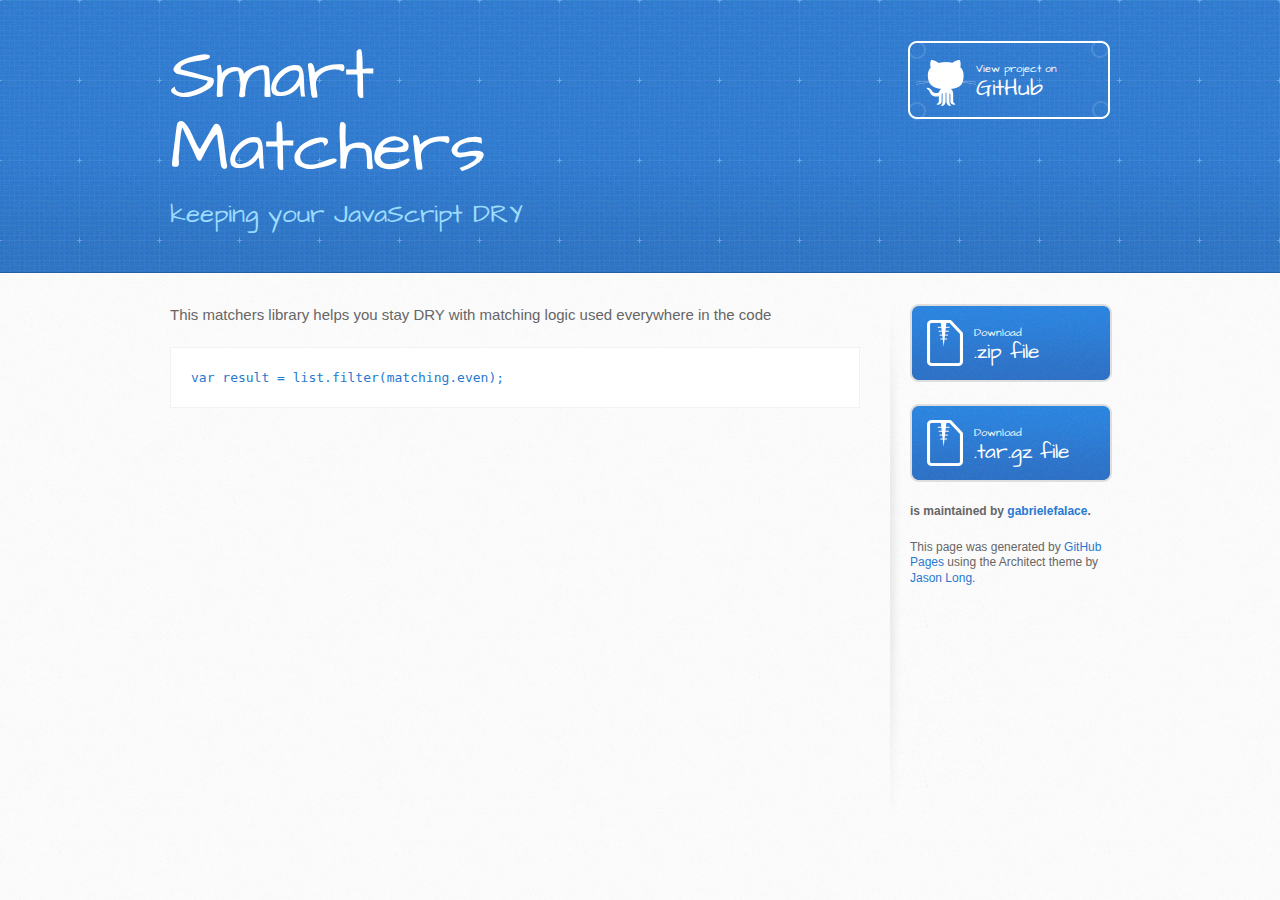
==== index.html @ 1103bbe6 "Create gh-pages branch via GitHub" ====
<!DOCTYPE html>
<html>
  <head>
    <meta charset='utf-8'>
    <meta http-equiv="X-UA-Compatible" content="chrome=1">
    <meta name="viewport" content="width=device-width, initial-scale=1, maximum-scale=1">
    <link href='https://fonts.googleapis.com/css?family=Architects+Daughter' rel='stylesheet' type='text/css'>
    <link rel="stylesheet" type="text/css" href="stylesheets/stylesheet.css" media="screen">
    <link rel="stylesheet" type="text/css" href="stylesheets/pygment_trac.css" media="screen">
    <link rel="stylesheet" type="text/css" href="stylesheets/print.css" media="print">

    <!--[if lt IE 9]>
    <script src="//html5shiv.googlecode.com/svn/trunk/html5.js"></script>
    <![endif]-->

    <title>Smart Matchers by gabrielefalace</title>
  </head>

  <body>
    <header>
      <div class="inner">
        <h1>Smart Matchers</h1>
        <h2>keeping your JavaScript DRY</h2>
        <a href="https://github.com/gabrielefalace/smart-matchers" class="button"><small>View project on</small> GitHub</a>
      </div>
    </header>

    <div id="content-wrapper">
      <div class="inner clearfix">
        <section id="main-content">
          <p>This matchers library helps you stay DRY with matching logic used everywhere in the code</p>

<pre><code>var result = list.filter(matching.even);
</code></pre>
        </section>

        <aside id="sidebar">
          <a href="https://github.com/gabrielefalace/smart-matchers/zipball/master" class="button">
            <small>Download</small>
            .zip file
          </a>
          <a href="https://github.com/gabrielefalace/smart-matchers/tarball/master" class="button">
            <small>Download</small>
            .tar.gz file
          </a>

          <p class="repo-owner"><a href="https://github.com/gabrielefalace/smart-matchers"></a> is maintained by <a href="https://github.com/gabrielefalace">gabrielefalace</a>.</p>

          <p>This page was generated by <a href="https://pages.github.com">GitHub Pages</a> using the Architect theme by <a href="https://twitter.com/jasonlong">Jason Long</a>.</p>
        </aside>
      </div>
    </div>

  
  </body>
</html>
---- stylesheets/stylesheet.css ----
/*! normalize.css v3.0.2 | MIT License | git.io/normalize */

/**
 * 1. Set default font family to sans-serif.
 * 2. Prevent iOS text size adjust after orientation change, without disabling
 *    user zoom.
 */

html {
  font-family: sans-serif; /* 1 */
  -webkit-text-size-adjust: 100%; /* 2 */
  -ms-text-size-adjust: 100%; /* 2 */
}

/**
 * Remove default margin.
 */

body {
  margin: 0;
}

/* HTML5 display definitions
   ========================================================================== */

/**
 * Correct `block` display not defined for any HTML5 element in IE 8/9.
 * Correct `block` display not defined for `details` or `summary` in IE 10/11
 * and Firefox.
 * Correct `block` display not defined for `main` in IE 11.
 */

article,
aside,
details,
figcaption,
figure,
footer,
header,
hgroup,
main,
menu,
nav,
section,
summary {
  display: block;
}

/**
 * 1. Correct `inline-block` display not defined in IE 8/9.
 * 2. Normalize vertical alignment of `progress` in Chrome, Firefox, and Opera.
 */

audio,
canvas,
progress,
video {
  display: inline-block; /* 1 */
  vertical-align: baseline; /* 2 */
}

/**
 * Prevent modern browsers from displaying `audio` without controls.
 * Remove excess height in iOS 5 devices.
 */

audio:not([controls]) {
  display: none;
  height: 0;
}

/**
 * Address `[hidden]` styling not present in IE 8/9/10.
 * Hide the `template` element in IE 8/9/11, Safari, and Firefox < 22.
 */

[hidden],
template {
  display: none;
}

/* Links
   ========================================================================== */

/**
 * Remove the gray background color from active links in IE 10.
 */

a {
  background-color: transparent;
}

/**
 * Improve readability when focused and also mouse hovered in all browsers.
 */

a:active,
a:hover {
  outline: 0;
}

/* Text-level semantics
   ========================================================================== */

/**
 * Address styling not present in IE 8/9/10/11, Safari, and Chrome.
 */

abbr[title] {
  border-bottom: 1px dotted;
}

/**
 * Address style set to `bolder` in Firefox 4+, Safari, and Chrome.
 */

b,
strong {
  font-weight: bold;
}

/**
 * Address styling not present in Safari and Chrome.
 */

dfn {
  font-style: italic;
}

/**
 * Address variable `h1` font-size and margin within `section` and `article`
 * contexts in Firefox 4+, Safari, and Chrome.
 */

h1 {
  margin: 0.67em 0;
  font-size: 2em;
}

/**
 * Address styling not present in IE 8/9.
 */

mark {
  color: #000;
  background: #ff0;
}

/**
 * Address inconsistent and variable font size in all browsers.
 */

small {
  font-size: 80%;
}

/**
 * Prevent `sub` and `sup` affecting `line-height` in all browsers.
 */

sub,
sup {
  position: relative;
  font-size: 75%;
  line-height: 0;
  vertical-align: baseline;
}

sup {
  top: -0.5em;
}

sub {
  bottom: -0.25em;
}

/* Embedded content
   ========================================================================== */

/**
 * Remove border when inside `a` element in IE 8/9/10.
 */

img {
  border: 0;
}

/**
 * Correct overflow not hidden in IE 9/10/11.
 */

svg:not(:root) {
  overflow: hidden;
}

/* Grouping content
   ========================================================================== */

/**
 * Address margin not present in IE 8/9 and Safari.
 */

figure {
  margin: 1em 40px;
}

/**
 * Address differences between Firefox and other browsers.
 */

hr {
  height: 0;
  -moz-box-sizing: content-box;
  box-sizing: content-box;
}

/**
 * Contain overflow in all browsers.
 */

pre {
  overflow: auto;
}

/**
 * Address odd `em`-unit font size rendering in all browsers.
 */

code,
kbd,
pre,
samp {
  font-family: monospace, monospace;
  font-size: 1em;
}

/* Forms
   ========================================================================== */

/**
 * Known limitation: by default, Chrome and Safari on OS X allow very limited
 * styling of `select`, unless a `border` property is set.
 */

/**
 * 1. Correct color not being inherited.
 *    Known issue: affects color of disabled elements.
 * 2. Correct font properties not being inherited.
 * 3. Address margins set differently in Firefox 4+, Safari, and Chrome.
 */

button,
input,
optgroup,
select,
textarea {
  margin: 0; /* 3 */
  font: inherit; /* 2 */
  color: inherit; /* 1 */
}

/**
 * Address `overflow` set to `hidden` in IE 8/9/10/11.
 */

button {
  overflow: visible;
}

/**
 * Address inconsistent `text-transform` inheritance for `button` and `select`.
 * All other form control elements do not inherit `text-transform` values.
 * Correct `button` style inheritance in Firefox, IE 8/9/10/11, and Opera.
 * Correct `select` style inheritance in Firefox.
 */

button,
select {
  text-transform: none;
}

/**
 * 1. Avoid the WebKit bug in Android 4.0.* where (2) destroys native `audio`
 *    and `video` controls.
 * 2. Correct inability to style clickable `input` types in iOS.
 * 3. Improve usability and consistency of cursor style between image-type
 *    `input` and others.
 */

button,
html input[type="button"], /* 1 */
input[type="reset"],
input[type="submit"] {
  -webkit-appearance: button; /* 2 */
  cursor: pointer; /* 3 */
}

/**
 * Re-set default cursor for disabled elements.
 */

button[disabled],
html input[disabled] {
  cursor: default;
}

/**
 * Remove inner padding and border in Firefox 4+.
 */

button::-moz-focus-inner,
input::-moz-focus-inner {
  padding: 0;
  border: 0;
}

/**
 * Address Firefox 4+ setting `line-height` on `input` using `!important` in
 * the UA stylesheet.
 */

input {
  line-height: normal;
}

/**
 * It's recommended that you don't attempt to style these elements.
 * Firefox's implementation doesn't respect box-sizing, padding, or width.
 *
 * 1. Address box sizing set to `content-box` in IE 8/9/10.
 * 2. Remove excess padding in IE 8/9/10.
 */

input[type="checkbox"],
input[type="radio"] {
  box-sizing: border-box; /* 1 */
  padding: 0; /* 2 */
}

/**
 * Fix the cursor style for Chrome's increment/decrement buttons. For certain
 * `font-size` values of the `input`, it causes the cursor style of the
 * decrement button to change from `default` to `text`.
 */

input[type="number"]::-webkit-inner-spin-button,
input[type="number"]::-webkit-outer-spin-button {
  height: auto;
}

/**
 * 1. Address `appearance` set to `searchfield` in Safari and Chrome.
 * 2. Address `box-sizing` set to `border-box` in Safari and Chrome
 *    (include `-moz` to future-proof).
 */

input[type="search"] {
  -webkit-box-sizing: content-box; /* 2 */
  -moz-box-sizing: content-box;
  box-sizing: content-box;
  -webkit-appearance: textfield; /* 1 */
}

/**
 * Remove inner padding and search cancel button in Safari and Chrome on OS X.
 * Safari (but not Chrome) clips the cancel button when the search input has
 * padding (and `textfield` appearance).
 */

input[type="search"]::-webkit-search-cancel-button,
input[type="search"]::-webkit-search-decoration {
  -webkit-appearance: none;
}

/**
 * Define consistent border, margin, and padding.
 */

fieldset {
  padding: 0.35em 0.625em 0.75em;
  margin: 0 2px;
  border: 1px solid #c0c0c0;
}

/**
 * 1. Correct `color` not being inherited in IE 8/9/10/11.
 * 2. Remove padding so people aren't caught out if they zero out fieldsets.
 */

legend {
  padding: 0; /* 2 */
  border: 0; /* 1 */
}

/**
 * Remove default vertical scrollbar in IE 8/9/10/11.
 */

textarea {
  overflow: auto;
}

/**
 * Don't inherit the `font-weight` (applied by a rule above).
 * NOTE: the default cannot safely be changed in Chrome and Safari on OS X.
 */

optgroup {
  font-weight: bold;
}

/* Tables
   ========================================================================== */

/**
 * Remove most spacing between table cells.
 */

table {
  border-spacing: 0;
  border-collapse: collapse;
}

td,
th {
  padding: 0;
}

/* LAYOUT STYLES */
body {
  font-family: 'Helvetica Neue', Helvetica, Arial, serif;
  font-size: 15px;
  font-weight: 400;
  line-height: 1.5;
  color: #666;
  background: #fafafa url(../images/body-bg.jpg) 0 0 repeat;
}

p {
  margin-top: 0;
}

a {
  color: #2879d0;
}
a:hover {
  color: #2268b2;
}

header {
  padding-top: 40px;
  padding-bottom: 40px;
  font-family: 'Architects Daughter', 'Helvetica Neue', Helvetica, Arial, serif;
  background: #2e7bcf url(../images/header-bg.jpg) 0 0 repeat-x;
  border-bottom: solid 1px #275da1;
}

header h1 {
  width: 540px;
  margin-top: 0;
  margin-bottom: 0.2em;
  font-size: 72px;
  font-weight: normal;
  line-height: 1;
  color: #fff;
  letter-spacing: -1px;
}

header h2 {
  width: 540px;
  margin-top: 0;
  margin-bottom: 0;
  font-size: 26px;
  font-weight: normal;
  line-height: 1.3;
  color: #9ddcff;
  letter-spacing: 0;
}

.inner {
  position: relative;
  width: 940px;
  margin: 0 auto;
}

#content-wrapper {
  padding-top: 30px;
  border-top: solid 1px #fff;
}

#main-content {
  float: left;
  width: 690px;
}

#main-content img {
  max-width: 100%;
}

aside#sidebar {
  float: right;
  width: 200px;
  min-height: 504px;
  padding-left: 20px;
  font-size: 12px;
  line-height: 1.3;
  background: transparent url(../images/sidebar-bg.jpg) 0 0 no-repeat;
}

aside#sidebar p.repo-owner,
aside#sidebar p.repo-owner a {
  font-weight: bold;
}

#downloads {
  margin-bottom: 40px;
}

a.button {
  width: 134px;
  height: 58px;
  padding-top: 22px;
  padding-left: 68px;
  font-family: 'Architects Daughter', 'Helvetica Neue', Helvetica, Arial, serif;
  font-size: 23px;
  line-height: 1.2;
  color: #fff;
}
a.button small {
  display: block;
  font-size: 11px;
}
header a.button {
  position: absolute;
  top: 0;
  right: 0;
  background: transparent url(../images/github-button.png) 0 0 no-repeat;
}
aside a.button {
  display: block;
  width: 138px;
  padding-left: 64px;
  margin-bottom: 20px;
  font-size: 21px;
  background: transparent url(../images/download-button.png) 0 0 no-repeat;
}

code, pre {
  margin-bottom: 30px;
  font-family: Monaco, "Bitstream Vera Sans Mono", "Lucida Console", Terminal, monospace;
  font-size: 13px;
  color: #222;
}

code {
  padding: 0 3px;
  background-color: #f2f8fc;
  border: solid 1px #dbe7f3;
}

pre {
  padding: 20px;
  overflow: auto;
  text-shadow: none;
  background: #fff;
  border: solid 1px #f2f2f2;
}
pre code {
  padding: 0;
  color: #2879d0;
  background-color: #fff;
  border: none;
}

ul, ol, dl {
  margin-bottom: 20px;
}


/* COMMON STYLES */

hr {
  height: 0;
  margin-top: 1em;
  margin-bottom: 1em;
  border: 0;
  border-top: solid 1px #ddd;
}

table {
  width: 100%;
  border: 1px solid #ebebeb;
}

th {
  font-weight: 500;
}

td {
  font-weight: 300;
  text-align: center;
  border: 1px solid #ebebeb;
}

form {
  padding: 20px;
  background: #f2f2f2;

}


/* GENERAL ELEMENT TYPE STYLES */

#main-content h1 {
  margin-top: 0;
  margin-bottom: 0;
  font-family: 'Architects Daughter', 'Helvetica Neue', Helvetica, Arial, serif;
  font-size: 2.8em;
  font-weight: normal;
  color: #474747;
  text-indent: 6px;
  letter-spacing: -1px;
}

#main-content h1:before {
  padding-right: 0.3em;
  margin-left: -0.9em;
  color: #9ddcff;
  content: "/";
}

#main-content h2 {
  margin-bottom: 8px;
  font-family: 'Architects Daughter', 'Helvetica Neue', Helvetica, Arial, serif;
  font-size: 22px;
  font-weight: bold;
  color: #474747;
  text-indent: 4px;
}
#main-content h2:before {
  padding-right: 0.3em;
  margin-left: -1.5em;
  content: "//";
  color: #9ddcff;
}

#main-content h3 {
  margin-top: 24px;
  margin-bottom: 8px;
  font-family: 'Architects Daughter', 'Helvetica Neue', Helvetica, Arial, serif;
  font-size: 18px;
  font-weight: bold;
  color: #474747;
  text-indent: 3px;
}

#main-content h3:before {
  padding-right: 0.3em;
  margin-left: -2em;
  content: "///";
  color: #9ddcff;
}

#main-content h4 {
  margin-bottom: 8px;
  font-family: 'Architects Daughter', 'Helvetica Neue', Helvetica, Arial, serif;
  font-size: 15px;
  font-weight: bold;
  color: #474747;
  text-indent: 3px;
}

h4:before {
  padding-right: 0.3em;
  margin-left: -2.8em;
  content: "////";
  color: #9ddcff;
}

#main-content h5 {
  margin-bottom: 8px;
  font-family: 'Architects Daughter', 'Helvetica Neue', Helvetica, Arial, serif;
  font-size: 14px;
  color: #474747;
  text-indent: 3px;
}
h5:before {
  padding-right: 0.3em;
  margin-left: -3.2em;
  content: "/////";
  color: #9ddcff;
}

#main-content h6 {
  margin-bottom: 8px;
  font-family: 'Architects Daughter', 'Helvetica Neue', Helvetica, Arial, serif;
  font-size: .8em;
  color: #474747;
  text-indent: 3px;
}
h6:before {
  padding-right: 0.3em;
  margin-left: -3.7em;
  content: "//////";
  color: #9ddcff;
}

p {
  margin-bottom: 20px;
}

a {
  text-decoration: none;
}

p a {
  font-weight: 400;
}

blockquote {
  padding: 0 0 0 30px;
  margin-bottom: 20px;
  font-size: 1.6em;
  border-left: 10px solid #e9e9e9;
}

ul {
  list-style-position: inside;
  list-style: disc;
  padding-left: 20px;
}

ol {
  list-style-position: inside;
  list-style: decimal;
  padding-left: 3px;
}

dl dd {
  font-style: italic;
  font-weight: 100;
}

footer {
  padding-top: 20px;
  padding-bottom: 30px;
  margin-top: 40px;
  font-size: 13px;
  color: #aaa;
  background: transparent url('../images/hr.png') 0 0 no-repeat;
}

footer a {
  color: #666;
}
footer a:hover {
  color: #444;
}

/* MISC */
.clearfix:after {
  display: block;
  height: 0;
  clear: both;
  visibility: hidden;
  content: '.';
}

.clearfix {display: inline-block;}
* html .clearfix {height: 1%;}
.clearfix {display: block;}

/* #Media Queries
================================================== */

/* Smaller than standard 960 (devices and browsers) */
@media only screen and (max-width: 959px) { }

/* Tablet Portrait size to standard 960 (devices and browsers) */
@media only screen and (min-width: 768px) and (max-width: 959px) {
  .inner {
    width: 740px;
  }
  header h1, header h2 {
    width: 340px;
  }
  header h1 {
    font-size: 60px;
  }
  header h2 {
    font-size: 30px;
  }
  #main-content {
    width: 490px;
  }
  #main-content h1:before,
  #main-content h2:before,
  #main-content h3:before,
  #main-content h4:before,
  #main-content h5:before,
  #main-content h6:before {
    padding-right: 0;
    margin-left: 0;
    content: none;
  }
}

/* All Mobile Sizes (devices and browser) */
@media only screen and (max-width: 767px) {
  .inner {
    width: 93%;
  }
  header {
    padding: 20px 0;
  }
  header .inner {
    position: relative;
  }
  header h1, header h2 {
    width: 100%;
  }
  header h1 {
    font-size: 48px;
  }
  header h2 {
    font-size: 24px;
  }
  header a.button {
    position: relative;
    display: inline-block;
    width: auto;
    height: auto;
    padding: 5px 10px;
    margin-top: 15px;
    font-size: 13px;
    line-height: 1;
    color: #2879d0;
    text-align: center;
    background-color: #9ddcff;
    background-image: none;
    border-radius: 5px;
    -moz-border-radius: 5px;
    -webkit-border-radius: 5px;
  }
  header a.button small {
    display: inline;
    font-size: 13px;
  }
  #main-content,
  aside#sidebar {
    float: none;
    width: 100% ! important;
  }
  aside#sidebar {
    min-height: 0;
    padding: 20px 0;
    margin-top: 20px;
    background-image: none;
    border-top: solid 1px #ddd;
  }
  aside#sidebar a.button {
    display: none;
  }
  #main-content h1:before,
  #main-content h2:before,
  #main-content h3:before,
  #main-content h4:before,
  #main-content h5:before,
  #main-content h6:before {
    padding-right: 0;
    margin-left: 0;
    content: none;
  }
}

/* Mobile Landscape Size to Tablet Portrait (devices and browsers) */
@media only screen and (min-width: 480px) and (max-width: 767px) { }

/* Mobile Portrait Size to Mobile Landscape Size (devices and browsers) */
@media only screen and (max-width: 479px) { }
---- stylesheets/print.css ----
html, body, div, span, applet, object, iframe,
h1, h2, h3, h4, h5, h6, p, blockquote, pre,
a, abbr, acronym, address, big, cite, code,
del, dfn, em, img, ins, kbd, q, s, samp,
small, strike, strong, sub, sup, tt, var,
b, u, i, center,
dl, dt, dd, ol, ul, li,
fieldset, form, label, legend,
table, caption, tbody, tfoot, thead, tr, th, td,
article, aside, canvas, details, embed,
figure, figcaption, footer, header, hgroup,
menu, nav, output, ruby, section, summary,
time, mark, audio, video {
  padding: 0;
  margin: 0;
  font: inherit;
  font-size: 100%;
  vertical-align: baseline;
  border: 0;
}
/* HTML5 display-role reset for older browsers */
article, aside, details, figcaption, figure,
footer, header, hgroup, menu, nav, section {
  display: block;
}
body {
  line-height: 1;
}
ol, ul {
  list-style: none;
}
blockquote, q {
  quotes: none;
}
blockquote:before, blockquote:after,
q:before, q:after {
  content: '';
  content: none;
}
table {
  border-spacing: 0;
  border-collapse: collapse;
}
body {
  font-family: 'Helvetica Neue', Helvetica, Arial, serif;
  font-size: 13px;
  line-height: 1.5;
  color: #000;
}

a {
  font-weight: bold;
  color: #d5000d;
}

header {
  padding-top: 35px;
  padding-bottom: 10px;
}

header h1 {
  font-size: 48px;
  font-weight: bold;
  line-height: 1.2;
  color: #303030;
  letter-spacing: -1px;
}

header h2 {
  font-size: 24px;
  font-weight: normal;
  line-height: 1.3;
  color: #aaa;
  letter-spacing: -1px;
}
#downloads {
  display: none;
}
#main_content {
  padding-top: 20px;
}

code, pre {
  margin-bottom: 30px;
  font-family: Monaco, "Bitstream Vera Sans Mono", "Lucida Console", Terminal;
  font-size: 12px;
  color: #222;
}

code {
  padding: 0 3px;
}

pre {
  padding: 20px;
  overflow: auto;
  border: solid 1px #ddd;
}
pre code {
  padding: 0;
}

ul, ol, dl {
  margin-bottom: 20px;
}


/* COMMON STYLES */

table {
  width: 100%;
  border: 1px solid #ebebeb;
}

th {
  font-weight: 500;
}

td {
  font-weight: 300;
  text-align: center;
  border: 1px solid #ebebeb;
}

form {
  padding: 20px;
  background: #f2f2f2;

}


/* GENERAL ELEMENT TYPE STYLES */

h1 {
  font-size: 2.8em;
}

h2 {
  margin-bottom: 8px;
  font-size: 22px;
  font-weight: bold;
  color: #303030;
}

h3 {
  margin-bottom: 8px;
  font-size: 18px;
  font-weight: bold;
  color: #d5000d;
}

h4 {
  font-size: 16px;
  font-weight: bold;
  color: #303030;
}

h5 {
  font-size: 1em;
  color: #303030;
}

h6 {
  font-size: .8em;
  color: #303030;
}

p {
  margin-bottom: 20px;
  font-weight: 300;
}

a {
  text-decoration: none;
}

p a {
  font-weight: 400;
}

blockquote {
  padding: 0 0 0 30px;
  margin-bottom: 20px;
  font-size: 1.6em;
  border-left: 10px solid #e9e9e9;
}

ul li {
  padding-left: 20px;
  list-style-position: inside;
  list-style: disc;
}

ol li {
  padding-left: 3px;
  list-style-position: inside;
  list-style: decimal;
}

dl dd {
  font-style: italic;
  font-weight: 100;
}

footer {
  padding-top: 20px;
  padding-bottom: 30px;
  margin-top: 40px;
  font-size: 13px;
  color: #aaa;
}

footer a {
  color: #666;
}

/* MISC */
.clearfix:after {
  display: block;
  height: 0;
  clear: both;
  visibility: hidden;
  content: '.';
}

.clearfix {display: inline-block;}
* html .clearfix {height: 1%;}
.clearfix {display: block;}
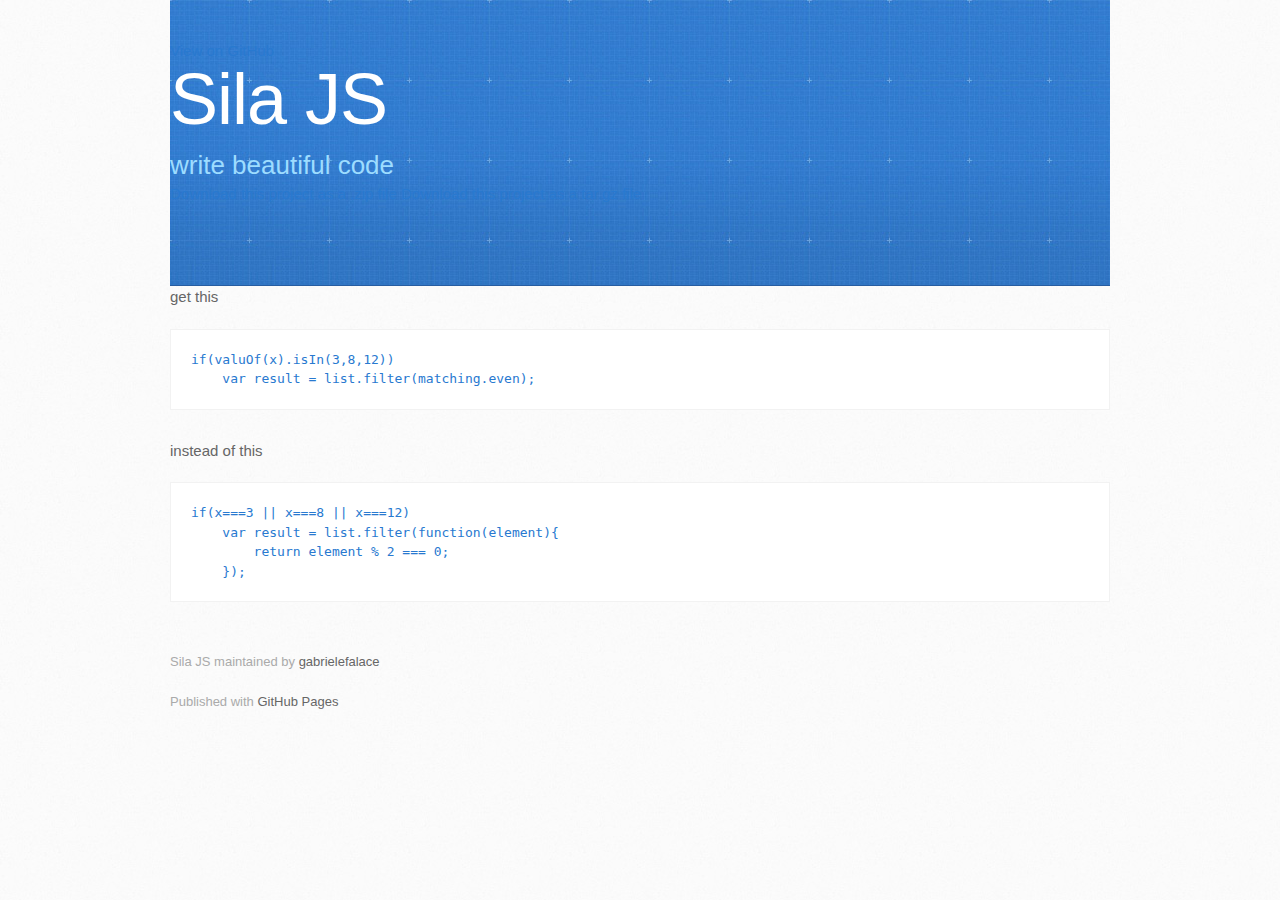
==== commit 330bf03a: "Create gh-pages branch via GitHub" ====
--- a/index.html
+++ b/index.html
@@ -1,56 +1,61 @@
 <!DOCTYPE html>
 <html>
+
   <head>
     <meta charset='utf-8'>
     <meta http-equiv="X-UA-Compatible" content="chrome=1">
-    <meta name="viewport" content="width=device-width, initial-scale=1, maximum-scale=1">
-    <link href='https://fonts.googleapis.com/css?family=Architects+Daughter' rel='stylesheet' type='text/css'>
-    <link rel="stylesheet" type="text/css" href="stylesheets/stylesheet.css" media="screen">
-    <link rel="stylesheet" type="text/css" href="stylesheets/pygment_trac.css" media="screen">
-    <link rel="stylesheet" type="text/css" href="stylesheets/print.css" media="print">
+    <meta name="description" content="Sila JS : write beautiful code">
 
-    <!--[if lt IE 9]>
-    <script src="//html5shiv.googlecode.com/svn/trunk/html5.js"></script>
-    <![endif]-->
+    <link rel="stylesheet" type="text/css" media="screen" href="stylesheets/stylesheet.css">
 
-    <title>Smart Matchers by gabrielefalace</title>
+    <title>Sila JS</title>
   </head>
 
   <body>
-    <header>
-      <div class="inner">
-        <h1>Smart Matchers</h1>
-        <h2>keeping your JavaScript DRY</h2>
-        <a href="https://github.com/gabrielefalace/smart-matchers" class="button"><small>View project on</small> GitHub</a>
-      </div>
-    </header>
 
-    <div id="content-wrapper">
-      <div class="inner clearfix">
-        <section id="main-content">
-          <p>This matchers library helps you stay DRY with matching logic used everywhere in the code</p>
+    <!-- HEADER -->
+    <div id="header_wrap" class="outer">
+        <header class="inner">
+          <a id="forkme_banner" href="https://github.com/gabrielefalace/SilaJS">View on GitHub</a>
 
-<pre><code>var result = list.filter(matching.even);
-</code></pre>
-        </section>
+          <h1 id="project_title">Sila JS</h1>
+          <h2 id="project_tagline">write beautiful code</h2>
 
-        <aside id="sidebar">
-          <a href="https://github.com/gabrielefalace/smart-matchers/zipball/master" class="button">
-            <small>Download</small>
-            .zip file
-          </a>
-          <a href="https://github.com/gabrielefalace/smart-matchers/tarball/master" class="button">
-            <small>Download</small>
-            .tar.gz file
-          </a>
-
-          <p class="repo-owner"><a href="https://github.com/gabrielefalace/smart-matchers"></a> is maintained by <a href="https://github.com/gabrielefalace">gabrielefalace</a>.</p>
-
-          <p>This page was generated by <a href="https://pages.github.com">GitHub Pages</a> using the Architect theme by <a href="https://twitter.com/jasonlong">Jason Long</a>.</p>
-        </aside>
-      </div>
+            <section id="downloads">
+              <a class="zip_download_link" href="https://github.com/gabrielefalace/SilaJS/zipball/master">Download this project as a .zip file</a>
+              <a class="tar_download_link" href="https://github.com/gabrielefalace/SilaJS/tarball/master">Download this project as a tar.gz file</a>
+            </section>
+        </header>
     </div>
 
-  
+    <!-- MAIN CONTENT -->
+    <div id="main_content_wrap" class="outer">
+      <section id="main_content" class="inner">
+        <p>get this</p>
+
+<pre><code>if(valuOf(x).isIn(3,8,12))
+    var result = list.filter(matching.even);
+</code></pre>
+
+<p>instead of this</p>
+
+<pre><code>if(x===3 || x===8 || x===12)
+    var result = list.filter(function(element){
+        return element % 2 === 0;
+    });
+</code></pre>
+      </section>
+    </div>
+
+    <!-- FOOTER  -->
+    <div id="footer_wrap" class="outer">
+      <footer class="inner">
+        <p class="copyright">Sila JS maintained by <a href="https://github.com/gabrielefalace">gabrielefalace</a></p>
+        <p>Published with <a href="http://pages.github.com">GitHub Pages</a></p>
+      </footer>
+    </div>
+
+    
+
   </body>
 </html>
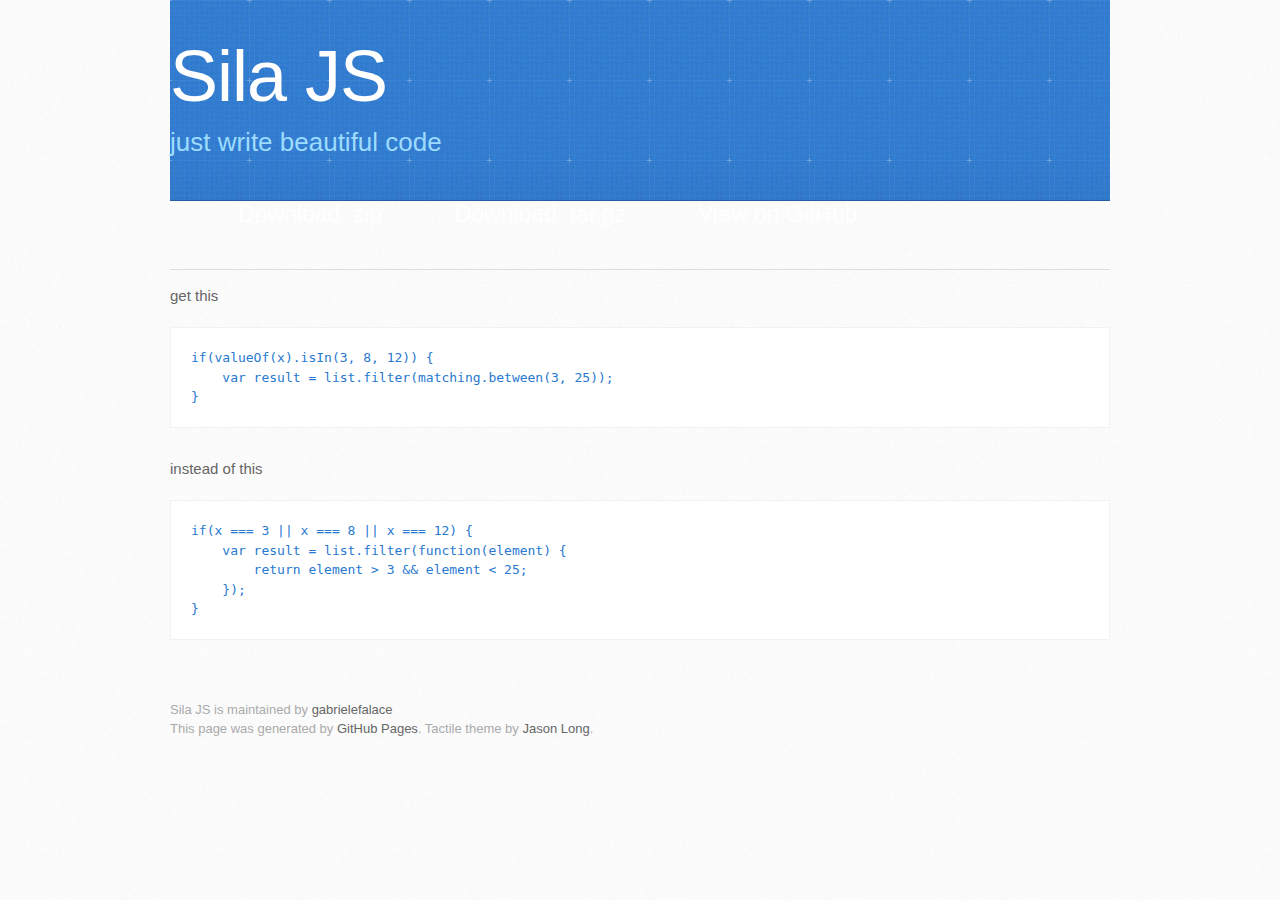
==== commit 3f8861b7: "Create gh-pages branch via GitHub" ====
--- a/index.html
+++ b/index.html
@@ -1,61 +1,60 @@
 <!DOCTYPE html>
 <html>
-
   <head>
     <meta charset='utf-8'>
     <meta http-equiv="X-UA-Compatible" content="chrome=1">
-    <meta name="description" content="Sila JS : write beautiful code">
-
-    <link rel="stylesheet" type="text/css" media="screen" href="stylesheets/stylesheet.css">
-
-    <title>Sila JS</title>
+    <link href='https://fonts.googleapis.com/css?family=Chivo:900' rel='stylesheet' type='text/css'>
+    <link rel="stylesheet" type="text/css" href="stylesheets/stylesheet.css" media="screen">
+    <link rel="stylesheet" type="text/css" href="stylesheets/pygment_trac.css" media="screen">
+    <link rel="stylesheet" type="text/css" href="stylesheets/print.css" media="print">
+    <!--[if lt IE 9]>
+    <script src="//html5shiv.googlecode.com/svn/trunk/html5.js"></script>
+    <![endif]-->
+    <title>Sila JS by gabrielefalace</title>
   </head>
 
   <body>
+    <div id="container">
+      <div class="inner">
 
-    <!-- HEADER -->
-    <div id="header_wrap" class="outer">
-        <header class="inner">
-          <a id="forkme_banner" href="https://github.com/gabrielefalace/SilaJS">View on GitHub</a>
+        <header>
+          <h1>Sila JS</h1>
+          <h2>just write beautiful code</h2>
+        </header>
 
-          <h1 id="project_title">Sila JS</h1>
-          <h2 id="project_tagline">write beautiful code</h2>
+        <section id="downloads" class="clearfix">
+          <a href="https://github.com/gabrielefalace/SilaJS/zipball/master" id="download-zip" class="button"><span>Download .zip</span></a>
+          <a href="https://github.com/gabrielefalace/SilaJS/tarball/master" id="download-tar-gz" class="button"><span>Download .tar.gz</span></a>
+          <a href="https://github.com/gabrielefalace/SilaJS" id="view-on-github" class="button"><span>View on GitHub</span></a>
+        </section>
 
-            <section id="downloads">
-              <a class="zip_download_link" href="https://github.com/gabrielefalace/SilaJS/zipball/master">Download this project as a .zip file</a>
-              <a class="tar_download_link" href="https://github.com/gabrielefalace/SilaJS/tarball/master">Download this project as a tar.gz file</a>
-            </section>
-        </header>
-    </div>
+        <hr>
 
-    <!-- MAIN CONTENT -->
-    <div id="main_content_wrap" class="outer">
-      <section id="main_content" class="inner">
-        <p>get this</p>
+        <section id="main_content">
+          <p>get this</p>
 
-<pre><code>if(valuOf(x).isIn(3,8,12))
-    var result = list.filter(matching.even);
+<pre><code>if(valueOf(x).isIn(3, 8, 12)) {
+    var result = list.filter(matching.between(3, 25));
+}
 </code></pre>
 
 <p>instead of this</p>
 
-<pre><code>if(x===3 || x===8 || x===12)
-    var result = list.filter(function(element){
-        return element % 2 === 0;
+<pre><code>if(x === 3 || x === 8 || x === 12) {
+    var result = list.filter(function(element) {
+        return element &gt; 3 &amp;&amp; element &lt; 25;
     });
+}
 </code></pre>
-      </section>
+        </section>
+
+        <footer>
+          Sila JS is maintained by <a href="https://github.com/gabrielefalace">gabrielefalace</a><br>
+          This page was generated by <a href="http://pages.github.com">GitHub Pages</a>. Tactile theme by <a href="https://twitter.com/jasonlong">Jason Long</a>.
+        </footer>
+
+        
+      </div>
     </div>
-
-    <!-- FOOTER  -->
-    <div id="footer_wrap" class="outer">
-      <footer class="inner">
-        <p class="copyright">Sila JS maintained by <a href="https://github.com/gabrielefalace">gabrielefalace</a></p>
-        <p>Published with <a href="http://pages.github.com">GitHub Pages</a></p>
-      </footer>
-    </div>
-
-    
-
   </body>
-</html>
+</html>--- a/stylesheets/print.css
+++ b/stylesheets/print.css
@@ -0,0 +1,228 @@
+html, body, div, span, applet, object, iframe,
+h1, h2, h3, h4, h5, h6, p, blockquote, pre,
+a, abbr, acronym, address, big, cite, code,
+del, dfn, em, img, ins, kbd, q, s, samp,
+small, strike, strong, sub, sup, tt, var,
+b, u, i, center,
+dl, dt, dd, ol, ul, li,
+fieldset, form, label, legend,
+table, caption, tbody, tfoot, thead, tr, th, td,
+article, aside, canvas, details, embed,
+figure, figcaption, footer, header, hgroup,
+menu, nav, output, ruby, section, summary,
+time, mark, audio, video {
+  padding: 0;
+  margin: 0;
+  font: inherit;
+  font-size: 100%;
+  vertical-align: baseline;
+  border: 0;
+}
+/* HTML5 display-role reset for older browsers */
+article, aside, details, figcaption, figure,
+footer, header, hgroup, menu, nav, section {
+  display: block;
+}
+body {
+  line-height: 1;
+}
+ol, ul {
+  list-style: none;
+}
+blockquote, q {
+  quotes: none;
+}
+blockquote:before, blockquote:after,
+q:before, q:after {
+  content: '';
+  content: none;
+}
+table {
+  border-spacing: 0;
+  border-collapse: collapse;
+}
+body {
+  font-family: 'Helvetica Neue', Helvetica, Arial, serif;
+  font-size: 13px;
+  line-height: 1.5;
+  color: #000;
+}
+
+a {
+  font-weight: bold;
+  color: #d5000d;
+}
+
+header {
+  padding-top: 35px;
+  padding-bottom: 10px;
+}
+
+header h1 {
+  font-size: 48px;
+  font-weight: bold;
+  line-height: 1.2;
+  color: #303030;
+  letter-spacing: -1px;
+}
+
+header h2 {
+  font-size: 24px;
+  font-weight: normal;
+  line-height: 1.3;
+  color: #aaa;
+  letter-spacing: -1px;
+}
+#downloads {
+  display: none;
+}
+#main_content {
+  padding-top: 20px;
+}
+
+code, pre {
+  margin-bottom: 30px;
+  font-family: Monaco, "Bitstream Vera Sans Mono", "Lucida Console", Terminal;
+  font-size: 12px;
+  color: #222;
+}
+
+code {
+  padding: 0 3px;
+}
+
+pre {
+  padding: 20px;
+  overflow: auto;
+  border: solid 1px #ddd;
+}
+pre code {
+  padding: 0;
+}
+
+ul, ol, dl {
+  margin-bottom: 20px;
+}
+
+
+/* COMMON STYLES */
+
+table {
+  width: 100%;
+  border: 1px solid #ebebeb;
+}
+
+th {
+  font-weight: 500;
+}
+
+td {
+  font-weight: 300;
+  text-align: center;
+  border: 1px solid #ebebeb;
+}
+
+form {
+  padding: 20px;
+  background: #f2f2f2;
+
+}
+
+
+/* GENERAL ELEMENT TYPE STYLES */
+
+h1 {
+  font-size: 2.8em;
+}
+
+h2 {
+  margin-bottom: 8px;
+  font-size: 22px;
+  font-weight: bold;
+  color: #303030;
+}
+
+h3 {
+  margin-bottom: 8px;
+  font-size: 18px;
+  font-weight: bold;
+  color: #d5000d;
+}
+
+h4 {
+  font-size: 16px;
+  font-weight: bold;
+  color: #303030;
+}
+
+h5 {
+  font-size: 1em;
+  color: #303030;
+}
+
+h6 {
+  font-size: .8em;
+  color: #303030;
+}
+
+p {
+  margin-bottom: 20px;
+  font-weight: 300;
+}
+
+a {
+  text-decoration: none;
+}
+
+p a {
+  font-weight: 400;
+}
+
+blockquote {
+  padding: 0 0 0 30px;
+  margin-bottom: 20px;
+  font-size: 1.6em;
+  border-left: 10px solid #e9e9e9;
+}
+
+ul li {
+  padding-left: 20px;
+  list-style-position: inside;
+  list-style: disc;
+}
+
+ol li {
+  padding-left: 3px;
+  list-style-position: inside;
+  list-style: decimal;
+}
+
+dl dd {
+  font-style: italic;
+  font-weight: 100;
+}
+
+footer {
+  padding-top: 20px;
+  padding-bottom: 30px;
+  margin-top: 40px;
+  font-size: 13px;
+  color: #aaa;
+}
+
+footer a {
+  color: #666;
+}
+
+/* MISC */
+.clearfix:after {
+  display: block;
+  height: 0;
+  clear: both;
+  visibility: hidden;
+  content: '.';
+}
+
+.clearfix {display: inline-block;}
+* html .clearfix {height: 1%;}
+.clearfix {display: block;}
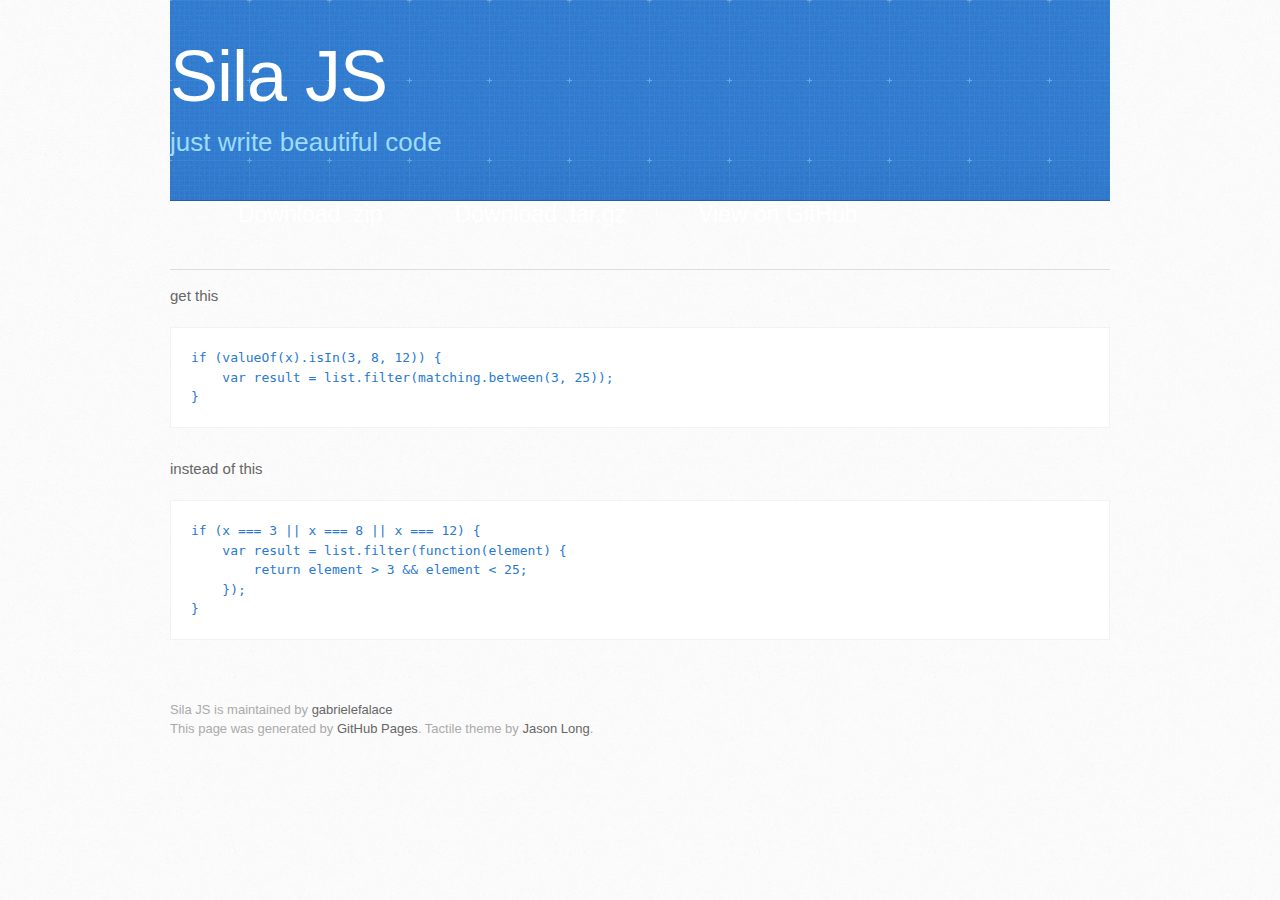
==== commit 40f8b24f: "Create gh-pages branch via GitHub" ====
--- a/index.html
+++ b/index.html
@@ -33,14 +33,14 @@
         <section id="main_content">
           <p>get this</p>
 
-<pre><code>if(valueOf(x).isIn(3, 8, 12)) {
+<pre><code>if (valueOf(x).isIn(3, 8, 12)) {
     var result = list.filter(matching.between(3, 25));
 }
 </code></pre>
 
 <p>instead of this</p>
 
-<pre><code>if(x === 3 || x === 8 || x === 12) {
+<pre><code>if (x === 3 || x === 8 || x === 12) {
     var result = list.filter(function(element) {
         return element &gt; 3 &amp;&amp; element &lt; 25;
     });
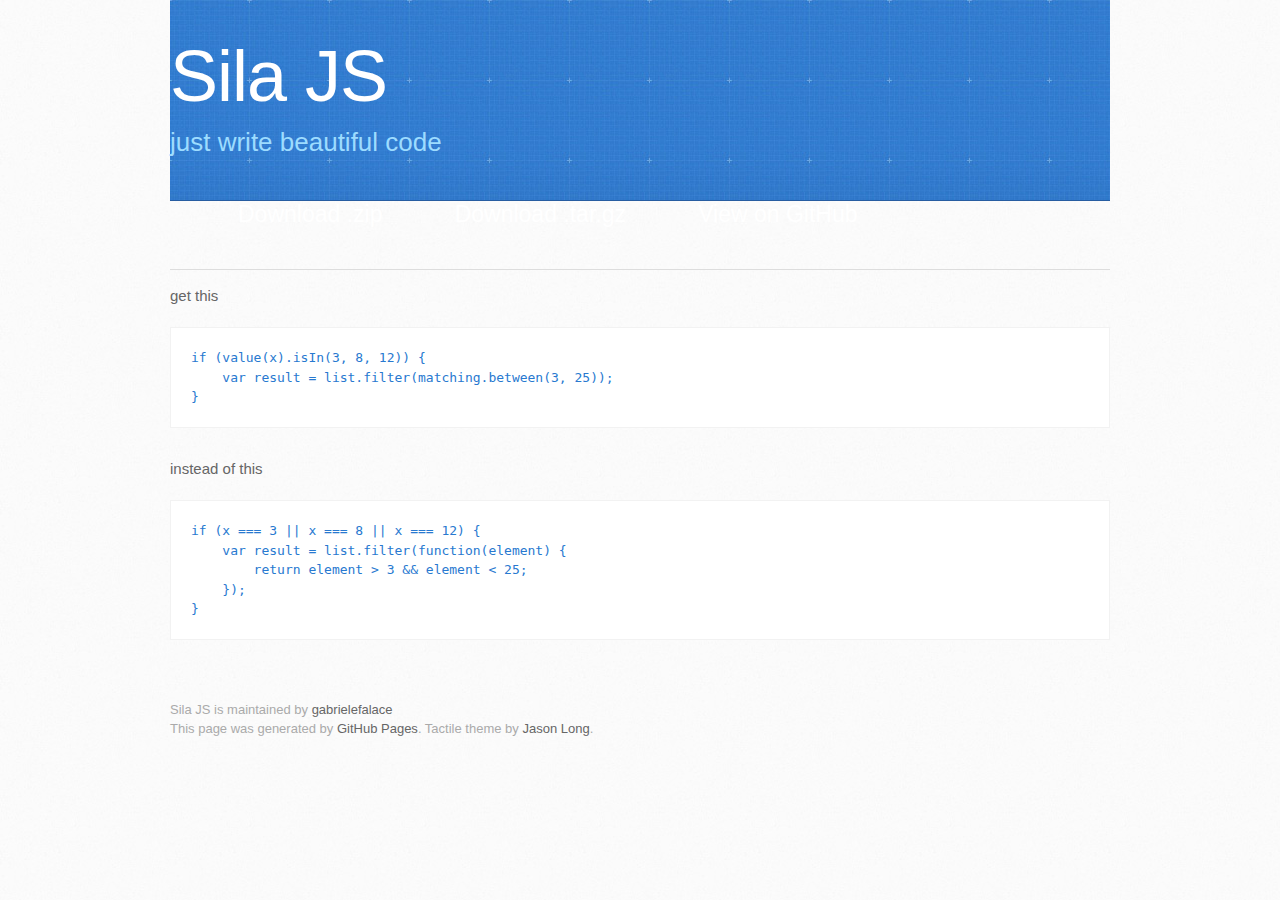
==== commit d9f1f979: "Create gh-pages branch via GitHub" ====
--- a/index.html
+++ b/index.html
@@ -33,7 +33,7 @@
         <section id="main_content">
           <p>get this</p>
 
-<pre><code>if (valueOf(x).isIn(3, 8, 12)) {
+<pre><code>if (value(x).isIn(3, 8, 12)) {
     var result = list.filter(matching.between(3, 25));
 }
 </code></pre>
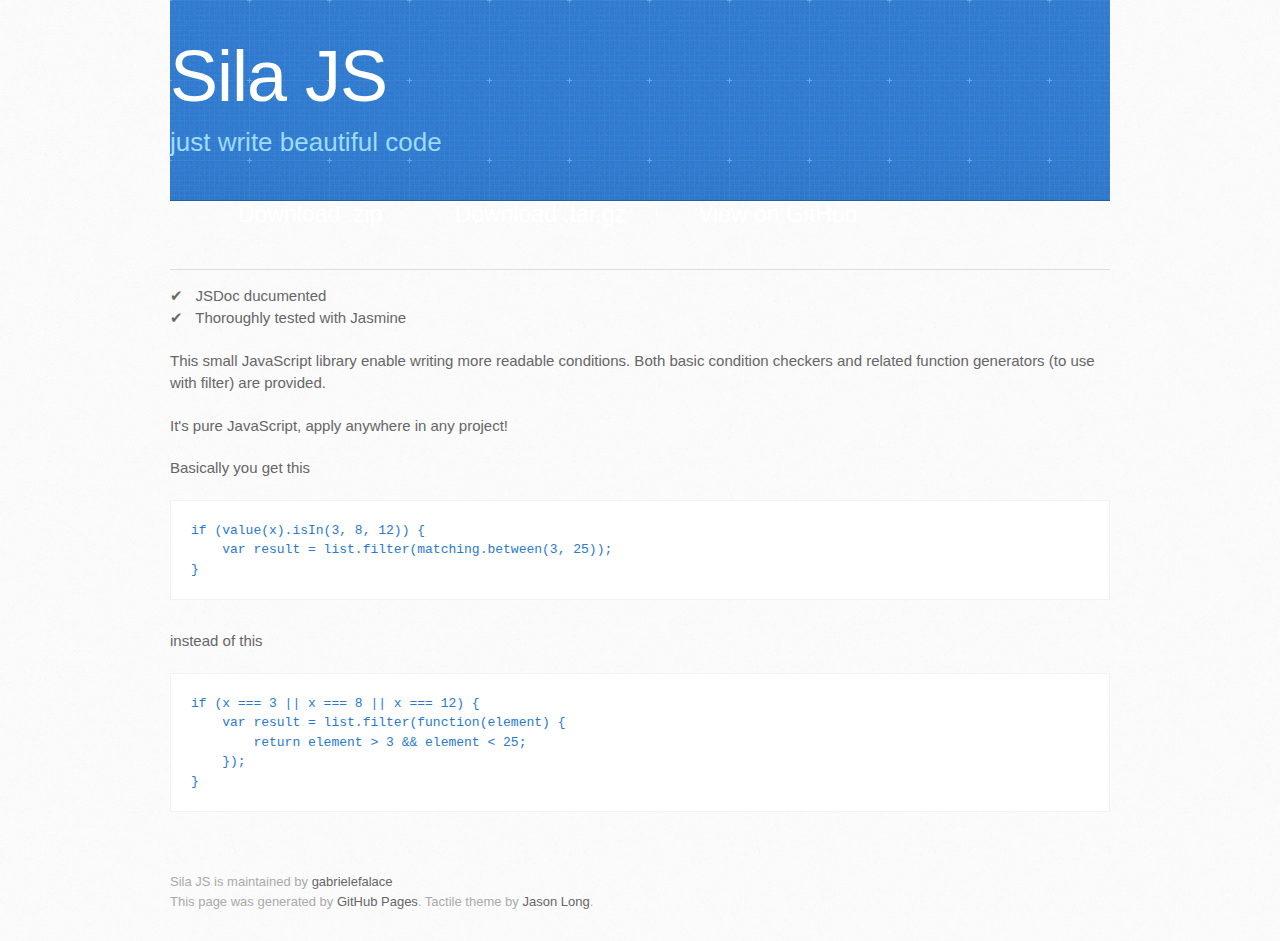
==== commit 1ce90441: "Create gh-pages branch via GitHub" ====
--- a/index.html
+++ b/index.html
@@ -31,7 +31,14 @@
         <hr>
 
         <section id="main_content">
-          <p>get this</p>
+          <p>✔   JSDoc ducumented  <br>
+✔   Thoroughly tested with Jasmine </p>
+
+<p>This small JavaScript library enable writing more readable conditions. Both basic condition checkers and related function generators (to use with filter) are provided.</p>
+
+<p>It's pure JavaScript, apply anywhere in any project!</p>
+
+<p>Basically you get this</p>
 
 <pre><code>if (value(x).isIn(3, 8, 12)) {
     var result = list.filter(matching.between(3, 25));
